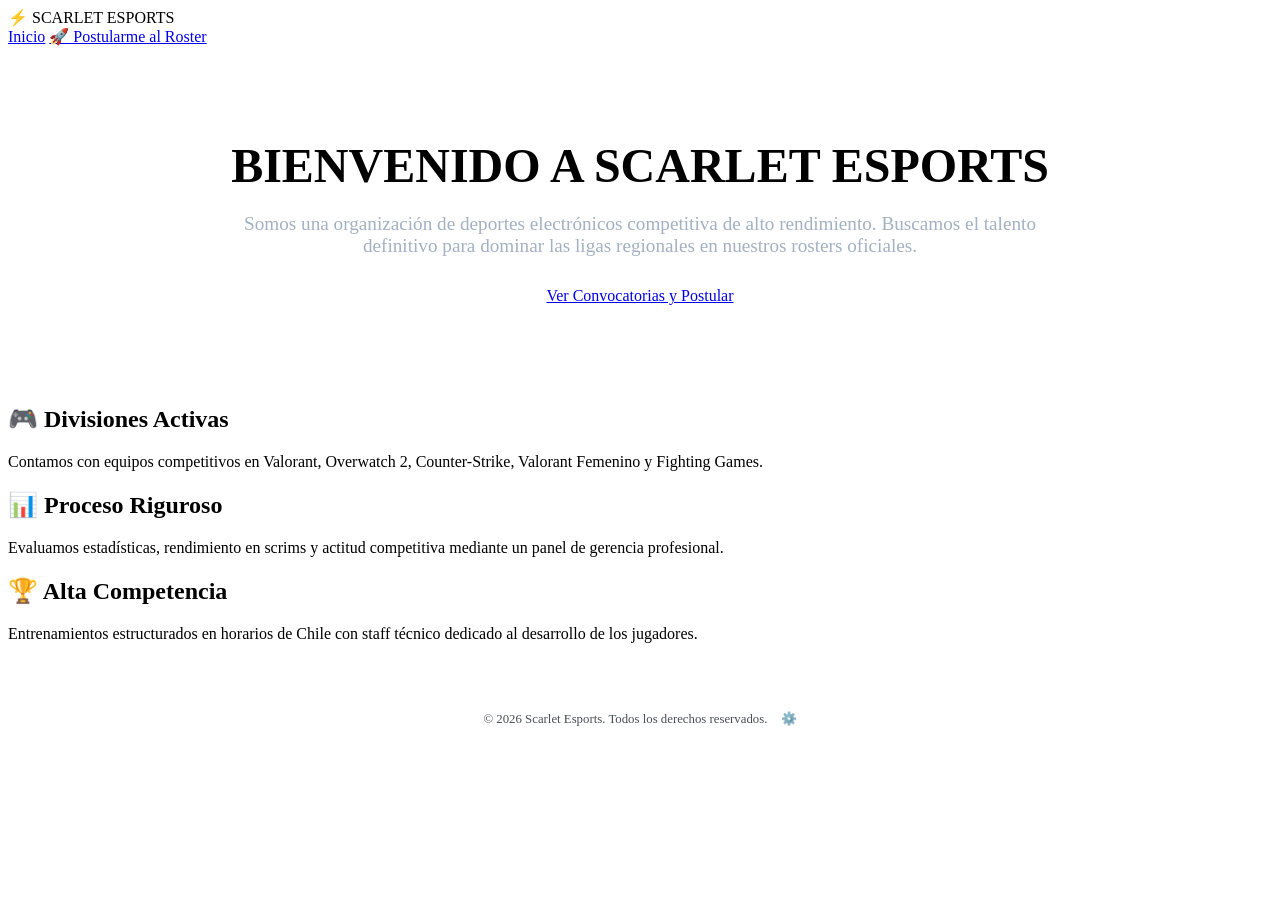
==== templates/index.html @ 96d386eb "Add index.html for Scarlet Esports official portal This HTML file serves as the official portal for " ====
<!DOCTYPE html>
<html lang="es">
<head>
    <meta charset="UTF-8">
    <meta name="viewport" content="width=device-width, initial-scale=1.0">
    <title>Scarlet Esports - Portal Oficial</title>
    <link rel="stylesheet" href="{{ url_for('static', filename='style.css') }}">
</head>
<body>
    <header class="top-nav">
        <div class="logo">⚡ SCARLET ESPORTS</div>
        <nav>
            <a href="/" class="active">Inicio</a>
            <a href="/postulaciones" class="nav-btn-highlight">🚀 Postularme al Roster</a>
        </nav>
    </header>

    <div class="container">
        <div class="hero-banner" style="text-align: center; padding: 60px 20px;">
            <h1 style="font-size: 3rem; margin-bottom: 20px;">BIENVENIDO A SCARLET ESPORTS</h1>
            <p style="font-size: 1.2rem; color: #a3b1c2; max-width: 800px; margin: 0 auto 30px auto;">
                Somos una organización de deportes electrónicos competitiva de alto rendimiento. Buscamos el talento definitivo para dominar las ligas regionales en nuestros rosters oficiales.
            </p>
            <a href="/postulaciones" class="btn-main-action">Ver Convocatorias y Postular</a>
        </div>

        <div class="categories-grid" style="margin-top: 40px;">
            <div class="category-card">
                <h2>🎮 Divisiones Activas</h2>
                <p>Contamos con equipos competitivos en Valorant, Overwatch 2, Counter-Strike, Valorant Femenino y Fighting Games.</p>
            </div>
            <div class="category-card">
                <h2>📊 Proceso Riguroso</h2>
                <p>Evaluamos estadísticas, rendimiento en scrims y actitud competitiva mediante un panel de gerencia profesional.</p>
            </div>
            <div class="category-card">
                <h2>🏆 Alta Competencia</h2>
                <p>Entrenamientos estructurados en horarios de Chile con staff técnico dedicado al desarrollo de los jugadores.</p>
            </div>
        </div>
    </div>

    <!-- Enlace de administración ultra discreto en el pie de página -->
    <footer style="text-align: center; padding: 40px; color: #484f58; font-size: 0.8rem;">
        <p>© 2026 Scarlet Esports. Todos los derechos reservados. <a href="/admin" style="color: inherit; text-decoration: none; margin-left: 10px;" title="Gerencia">⚙️</a></p>
    </footer>
</body>
</html>
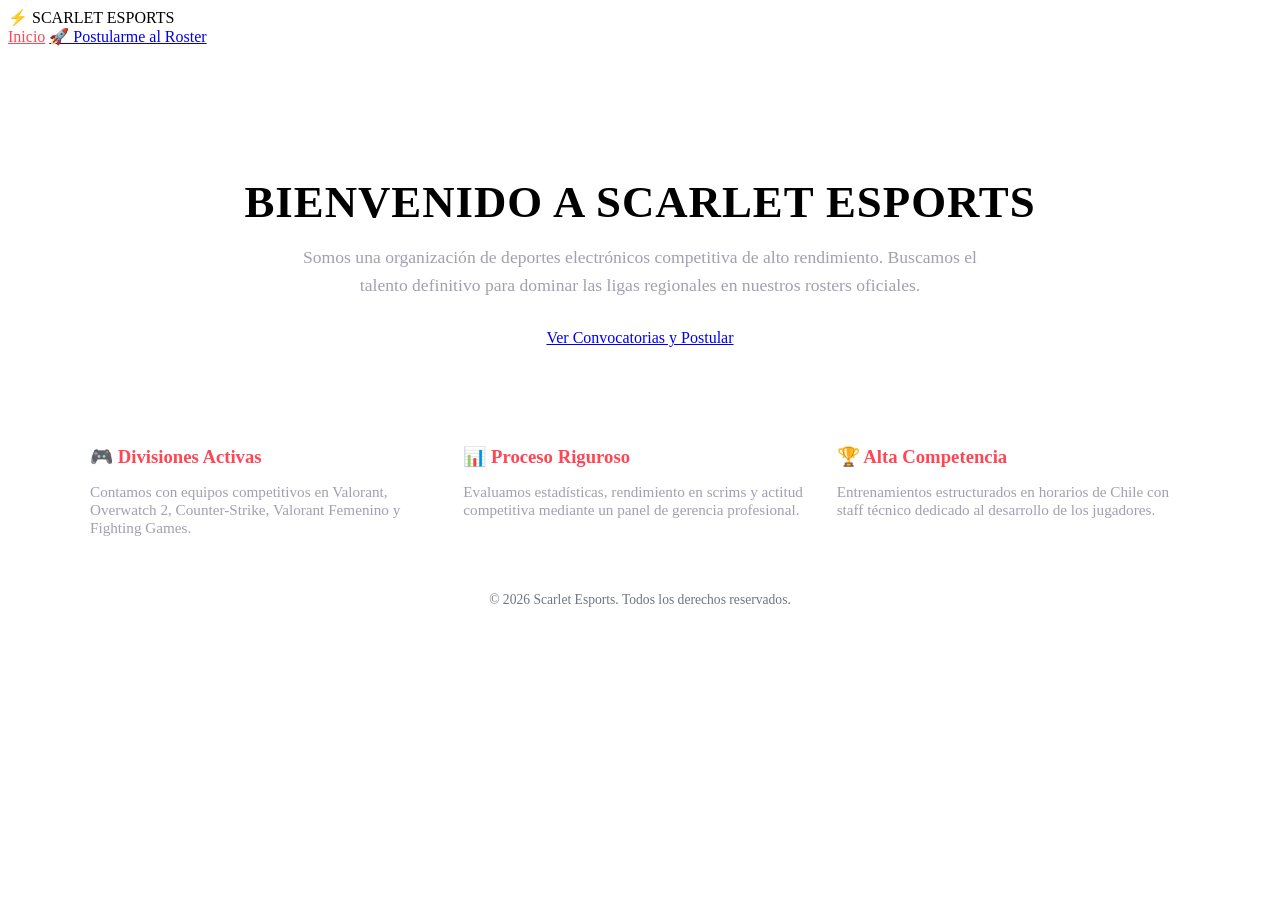
==== commit 6a9cdbf3: "Update index.html" ====
--- a/templates/index.html
+++ b/templates/index.html
@@ -3,46 +3,49 @@
 <head>
     <meta charset="UTF-8">
     <meta name="viewport" content="width=device-width, initial-scale=1.0">
-    <title>Scarlet Esports - Portal Oficial</title>
+    <title>Scarlet Esports - Inicio</title>
     <link rel="stylesheet" href="{{ url_for('static', filename='style.css') }}">
 </head>
 <body>
     <header class="top-nav">
         <div class="logo">⚡ SCARLET ESPORTS</div>
         <nav>
-            <a href="/" class="active">Inicio</a>
-            <a href="/postulaciones" class="nav-btn-highlight">🚀 Postularme al Roster</a>
+            <a href="/" style="color: #ff4655;">Inicio</a>
+            <a href="/postulaciones">🚀 Postularme al Roster</a>
         </nav>
     </header>
 
-    <div class="container">
-        <div class="hero-banner" style="text-align: center; padding: 60px 20px;">
-            <h1 style="font-size: 3rem; margin-bottom: 20px;">BIENVENIDO A SCARLET ESPORTS</h1>
-            <p style="font-size: 1.2rem; color: #a3b1c2; max-width: 800px; margin: 0 auto 30px auto;">
+    <div style="max-width: 1100px; margin: 50px auto; padding: 0 20px; text-align: center;">
+        <div class="form-card" style="padding: 50px 30px;">
+            <h1 style="font-size: 2.8rem; font-weight: 700; margin-bottom: 15px; letter-spacing: 1px;">
+                BIENVENIDO A SCARLET ESPORTS
+            </h1>
+            <p style="color: #a0a0b0; max-width: 700px; margin: 0 auto 30px auto; font-size: 1.1rem; line-height: 1.6;">
                 Somos una organización de deportes electrónicos competitiva de alto rendimiento. Buscamos el talento definitivo para dominar las ligas regionales en nuestros rosters oficiales.
             </p>
-            <a href="/postulaciones" class="btn-main-action">Ver Convocatorias y Postular</a>
+            <a href="/postulaciones" class="btn-primary" style="font-size: 1rem; padding: 15px 35px;">
+                Ver Convocatorias y Postular
+            </a>
         </div>
 
-        <div class="categories-grid" style="margin-top: 40px;">
-            <div class="category-card">
-                <h2>🎮 Divisiones Activas</h2>
-                <p>Contamos con equipos competitivos en Valorant, Overwatch 2, Counter-Strike, Valorant Femenino y Fighting Games.</p>
+        <div style="display: grid; grid-template-columns: repeat(auto-fit, minmax(300px, 1fr)); gap: 20px; margin-top: 30px; text-align: left;">
+            <div class="form-card">
+                <h3 style="color: #ff4655; margin-bottom: 10px;">🎮 Divisiones Activas</h3>
+                <p style="color: #a0a0b0; font-size: 0.95rem;">Contamos con equipos competitivos en Valorant, Overwatch 2, Counter-Strike, Valorant Femenino y Fighting Games.</p>
             </div>
-            <div class="category-card">
-                <h2>📊 Proceso Riguroso</h2>
-                <p>Evaluamos estadísticas, rendimiento en scrims y actitud competitiva mediante un panel de gerencia profesional.</p>
+            <div class="form-card">
+                <h3 style="color: #ff4655; margin-bottom: 10px;">📊 Proceso Riguroso</h3>
+                <p style="color: #a0a0b0; font-size: 0.95rem;">Evaluamos estadísticas, rendimiento en scrims y actitud competitiva mediante un panel de gerencia profesional.</p>
             </div>
-            <div class="category-card">
-                <h2>🏆 Alta Competencia</h2>
-                <p>Entrenamientos estructurados en horarios de Chile con staff técnico dedicado al desarrollo de los jugadores.</p>
+            <div class="form-card">
+                <h3 style="color: #ff4655; margin-bottom: 10px;">🏆 Alta Competencia</h3>
+                <p style="color: #a0a0b0; font-size: 0.95rem;">Entrenamientos estructurados en horarios de Chile con staff técnico dedicado al desarrollo de los jugadores.</p>
             </div>
         </div>
+
+        <footer style="margin-top: 40px; color: #6e7681; font-size: 0.85rem;">
+            © 2026 Scarlet Esports. Todos los derechos reservados.
+        </footer>
     </div>
-
-    <!-- Enlace de administración ultra discreto en el pie de página -->
-    <footer style="text-align: center; padding: 40px; color: #484f58; font-size: 0.8rem;">
-        <p>© 2026 Scarlet Esports. Todos los derechos reservados. <a href="/admin" style="color: inherit; text-decoration: none; margin-left: 10px;" title="Gerencia">⚙️</a></p>
-    </footer>
 </body>
 </html>
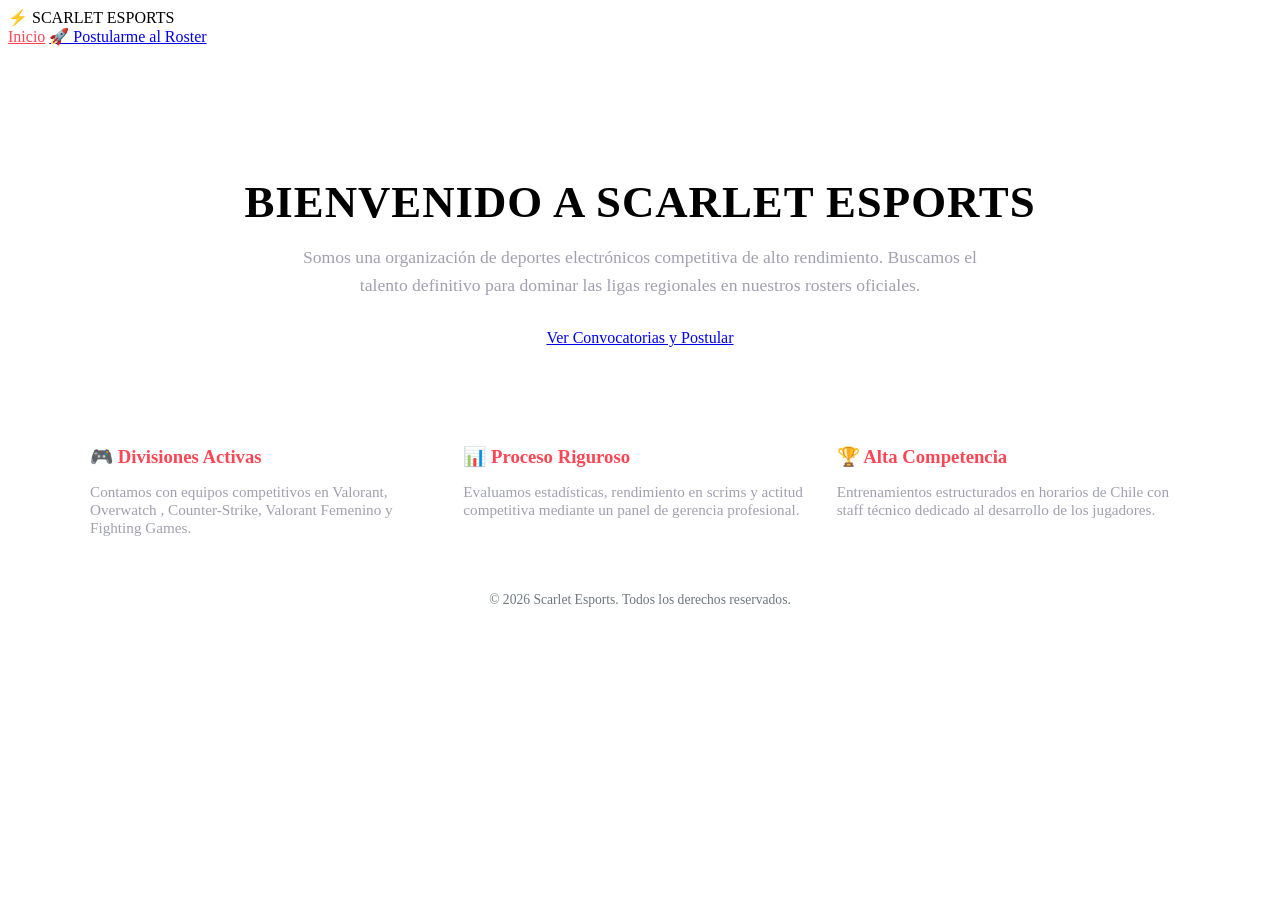
==== commit 9ec07fd6: "Update index.html" ====
--- a/templates/index.html
+++ b/templates/index.html
@@ -31,7 +31,7 @@
         <div style="display: grid; grid-template-columns: repeat(auto-fit, minmax(300px, 1fr)); gap: 20px; margin-top: 30px; text-align: left;">
             <div class="form-card">
                 <h3 style="color: #ff4655; margin-bottom: 10px;">🎮 Divisiones Activas</h3>
-                <p style="color: #a0a0b0; font-size: 0.95rem;">Contamos con equipos competitivos en Valorant, Overwatch 2, Counter-Strike, Valorant Femenino y Fighting Games.</p>
+                <p style="color: #a0a0b0; font-size: 0.95rem;">Contamos con equipos competitivos en Valorant, Overwatch , Counter-Strike, Valorant Femenino y Fighting Games.</p>
             </div>
             <div class="form-card">
                 <h3 style="color: #ff4655; margin-bottom: 10px;">📊 Proceso Riguroso</h3>
